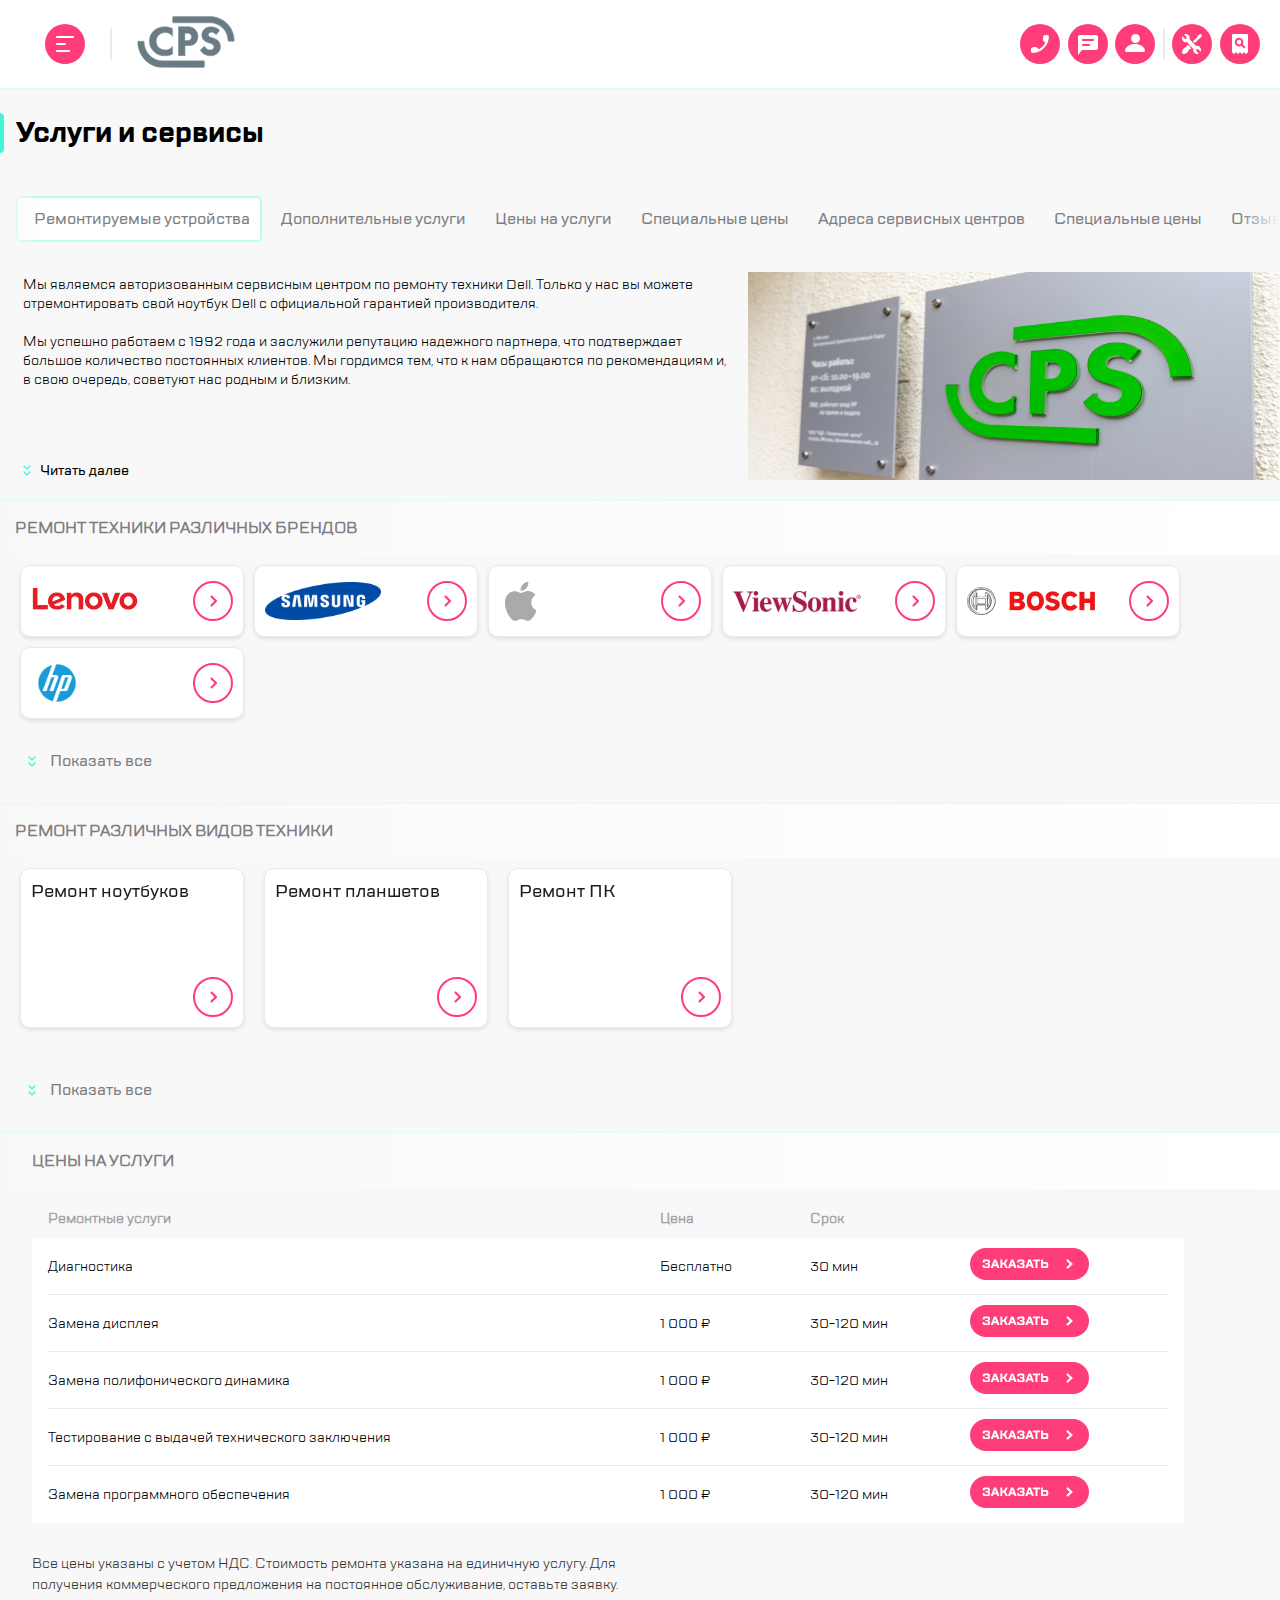
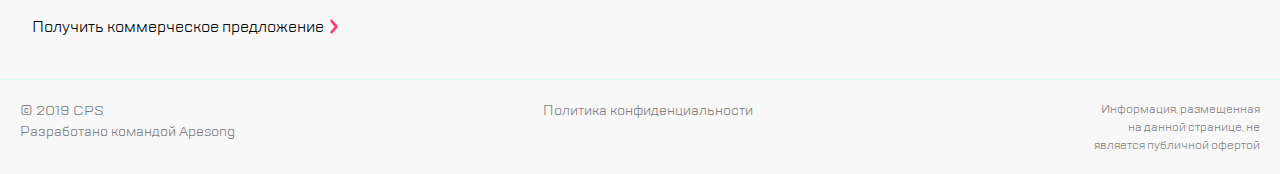
==== index.html @ 2000e8fa "Updates" ====
<!DOCTYPE html>
<html lang="ru">

<head>
  <meta charset="UTF-8">
  <meta name="viewport" content="width=device-width,user-scalable=no,initial-scale=1,maximum-scale=1,minimum-scale=1">
  <meta http-equiv="X-UA-Compatible" content="ie=edge">
  <link rel="stylesheet" href="https://cdn.jsdelivr.net/npm/swiper@11/swiper-bundle.min.css">
  <title>
    Webpack 4 Starter
  </title>
<link href="style.css" rel="stylesheet"></head>

<body class="desktop">
  <nav class="side-nav">
    <header class="side-nav__header">
      <button class="side-nav__button side-nav__button--menu"></button>
      <a href="" class="side-nav__logo"></a>
      <button class="side-nav__button side-nav__button--search"></button>
    </header>
    <ul class="side-nav__list">
      <li class="side-nav__item"><a href="#" class="side-nav__link">Ремонт техники</a></li>
      <li class="side-nav__item"><a href="#" class="side-nav__link">Услуги и сервисы</a></li>
      <li class="side-nav__item"><a href="#" class="side-nav__link">Корпоративным клиентам</a></li>
      <li class="side-nav__item"><a href="#" class="side-nav__link">Продавцам техники</a></li>
      <li class="side-nav__item"><a href="#" class="side-nav__link">Партнерам</a></li>
      <li class="side-nav__item"><a href="#" class="side-nav__link">Производителям</a></li>
      <li class="side-nav__item"><a href="#" class="side-nav__link">Наши сервисные центры</a></li>
      <li class="side-nav__item"><a href="#" class="side-nav__link">Контакты</a></li>
    </ul>
    <div class="side-nav__footer">
      <div class="side-nav__footer-buttons">
        <button class="side-nav__button side-nav__button--call"></button>
        <button class="side-nav__button side-nav__button--chat"></button>
        <button class="side-nav__button side-nav__button--profile"></button>
      </div>
      <div class="side-nav__footer-contact">
        <a href="mailto:mail@cps.com" class="side-nav__footer-mail">mail@cps.com</a>
        <a href="tel:88008808900" class="side-nav__footer-phone">8 800 880 8900</a>
      </div>
      <div class="side-nav__footer-lang">
        <a class="side-nav__footer-lang-link side-nav__footer-lang-link--active">RU</a>
        <a class="side-nav__footer-lang-link">EN</a>
        <a class="side-nav__footer-lang-link">CH</a>
      </div>
    </div>

  </nav>
  <div class="feedback">
    <button class="feedback__close-button"></button>
    <div class="feedback__header">Обратная связь</div>
    <div class="feedback__field feedback__field--username">
      <input class="feedback__input" type="text" name="username" id="username" placeholder="Имя">
    </div>
    <div class="feedback__field feedback__field--phone">
      <input class="feedback__input" type="tel" id="phone" name="phone" pattern="[0-9]{3}-[0-9]{3}-[0-9]{4}" placeholder="Телефон">
    </div>
    <div class="feedback__field feedback__field--email">
      <input class="feedback__input" id="email" pattern=".+@example\.com" size="30" required placeholder="Электронная почта">
    </div>
    <div class="feedback__field feedback__field--message">
      <textarea class="feedback__input feedback__input--message" placeholder="Сообщение"></textarea>
    </div>
    <div class="feedback__field feedback__field--agreement">
      Нажимая “отправить”, вы даете согласие на <a href="">обработку персональных данных</a>
      и соглашаетесь с нашей <a href="">политикой конфиденциальности</a>
    </div>
    <button type="submit" class="feedback__field feedback__field--submit-button"></button>
  </div>

  <div class="callback">
    <button class="callback__close-button"></button>
    <div class="callback__header">Заказать звонок</div>
    <div class="callback__field callback__field--phone">
      <input class="callback__input" type="tel" id="phone" name="phone" pattern="[0-9]{3}-[0-9]{3}-[0-9]{4}" placeholder="Телефон">
    </div>
    <div class="callback__field callback__field--agreement">
      Нажимая “отправить”, вы даете согласие на <a href="">обработку персональных данных</a>
      и соглашаетесь с нашей <a href="">политикой конфиденциальности</a>
    </div>
    <button type="submit" class="callback__submit-button"></button>
  </div>
  <header class="header">
    <nav class="header__nav">
      <div class="header__button-group header__button-group--left">
        <button class="icon icon--burger"></button>
        <div class="icon icon--divider header__button-icon--m-size">
        </div>
        <a class="round-icon-logo">
          <img src="../img/logo.svg" alt="Логотип">
        </a>
      </div>
      <div class="header__button-group header__button-group--right">
        <button class="icon icon--call header__button-icon--m-size"></button>
        <button class="icon icon--chat header__button-icon--m-size"></button>
        <button class="icon icon--profile header__button-icon--m-size"></button>
        <div class="icon icon--divider"> </div>
        <button class="icon icon--repair"></button>
        <button class="icon icon--checkstatus"></button>
      </div>
    </nav>
  </header>
  <main class="main">
    <div class="main__button">
      <h1 class="main__title">Услуги и сервисы</h1>
      <div class="main__button--high">
        <div class="main__button--icon">
          Оставить Заявку
          <button class="round-icon round-icon--repair" alt="Логотип"></button>
        </div>
        <div class="main__button--icon">
          Статус Ремонта
          <button class="round-icon round-icon--checkstatus" alt="Логотип"></button>
        </div>
      </div>
    </div>
    <div class="main__roll">
      <ul class="main__roll-buttons">
        <li>
          <button class="main__roll-button main__roll-button--active">
            Ремонтируемые устройства
          </button>
        </li>
        <li>
          <button class="main__roll-button">Дополнительные услуги</button>
        </li>
        <li><button class="main__roll-button">Цены на услуги</button></li>
        <li><button class="main__roll-button">Специальные цены</button></li>
        <li>
          <button class="main__roll-button">Адреса сервисных центров</button>
        </li>
        <li><button class="main__roll-button">Специальные цены</button></li>
        <li><button class="main__roll-button">Отзывы</button></li>
      </ul>
    </div>


    <div class="content">
      <div class="content__wrapper">
        <div class="content__text">
          <p>
            Мы являемся авторизованным сервисным центром по ремонту техники
            Dell. Только у нас вы можете отремонтировать свой ноутбук Dell с
            официальной гарантией производителя. <br><br>Мы успешно работаем с 1992
            года и заслужили репутацию надежного партнера, что подтверждает
            большое количество постоянных клиентов. Мы гордимся тем, что к нам
            обращаются по рекомендациям и, в свою очередь, советуют нас родным
            и близким.
          </p>
        </div>
        <div class="content__button-wrapper">
          <button href="https://www.yandex.ru/" class="content__button">Читать далее</button>
        </div>
      </div>
      <img class="content__image" src="./img/Picture.jpg" alt="картинка">
    </div>
    
    <div class="brands-section">
      <div class="brands-section__line"></div>
      <h2 class="brands-section__title">Ремонт техники различных брендов</h2>
      <div class="swiper mySwiper brands-section__swiper">
        <section class="swiper-wrapper">
          <div class="swiper-slide brands-section__slide">
            <div class="brands-section__card">
              <img src="./img/lenovo.png" alt="Lenovo" class="brands-section__logo brands-section__logo--lenovo">
              <button alt="Переход" class="brands-section__arrow"></button>
            </div>
          </div>
          <div class="swiper-slide brands-section__slide">
            <div class="brands-section__card">
              <img src="./img/samsung.png" alt="Samsung" class="brands-section__logo brands-section__logo--samsung">
              <button alt="Переход" class="brands-section__arrow"></button>
            </div>
          </div>
          <div class="swiper-slide brands-section__slide">
            <div class="brands-section__card">
              <img src="./img/apple.png" alt="apple" class="brands-section__logo brands-section__logo--apple">
              <button alt="Переход" class="brands-section__arrow"></button>
            </div>
          </div>
          <div class="swiper-slide brands-section__slide">
            <div class="brands-section__card">
              <img src="./img/vievSonic.png" alt="vievSonic" class="brands-section__logo brands-section__logo--viewsonic">
              <button alt="Переход" class="brands-section__arrow"></button>
            </div>
          </div>
          <div class="swiper-slide brands-section__slide">
            <div class="brands-section__card">
              <img src="./img/bosh.png" alt="bosh" class="brands-section__logo brands-section__logo--bosch">
              <button alt="Переход" class="brands-section__arrow"></button>
            </div>
          </div>
          <div class="swiper-slide brands-section__slide">
            <div class="brands-section__card">
              <img src="./img/hp.png" alt="hp" class="brands-section__logo brands-section__logo--hp">
              <button alt="Переход" class="brands-section__arrow"></button>
            </div>
          </div>
          <div class="swiper-slide brands-section__slide">
            <div class="brands-section__card">
              <img src="./img/acer.png" alt="acer" class="brands-section__logo brands-section__logo--acer">
              <button alt="Переход" class="brands-section__arrow"></button>
            </div>
          </div>
          <div class="swiper-slide brands-section__slide">
            <div class="brands-section__card">
              <img src="./img/sony.png" alt="sony" class="brands-section__logo brands-section__logo--sony">
              <button alt="Переход" class="brands-section__arrow"></button>
            </div>
          </div>
          <div class="swiper-slide brands-section__slide">
            <div class="brands-section__card">
              <img src="./img/lenovo.png" alt="vievSonic" class="brands-section__logo brands-section__logo--lenovo">
              <button alt="Переход" class="brands-section__arrow"></button>
            </div>
          </div>
          <div class="swiper-slide brands-section__slide">
            <div class="brands-section__card">
              <img src="./img/samsung.png" alt="Samsung" class="brands-section__logo brands-section__logo--samsung">
              <button alt="Переход" class="brands-section__arrow"></button>
            </div>
          </div>
          <div class="swiper-slide brands-section__slide">
            <div class="brands-section__card">
              <img src="./img/apple.png" alt="apple" class="brands-section__logo brands-section__logo--apple">
              <button alt="Переход" class="brands-section__arrow"></button>
            </div>
          </div>
        </section>
        <div class="swiper-pagination"></div>
        <button id="hideButton" class="brands-section__toggle">Показать все</button>
      </div>
    </div>

    
    <div class="repair-section">
      <div class="repair-section__line"></div>
      <h2 class="repair-section__title">Ремонт различных видов техники</h2>
      <div class="swiper mySwiper repair-section__swiper">
        <section class="swiper-wrapper">

          <div class="swiper-slide repair-section__slide">
            <div class="repair-section__card">
              <p class="repair-section__text">Ремонт ноутбуков </p>
              <button alt="Переход" class="repair-section__arrow"></button>
            </div>
          </div>
          <div class="swiper-slide repair-section__slide">
            <div class="repair-section__card">
              <p class="repair-section__text">Ремонт планшетов </p>
              <button alt="Переход" class="repair-section__arrow"></button>
            </div>
          </div>
          <div class="swiper-slide repair-section__slide">
            <div class="repair-section__card">
              <p class="repair-section__text">Ремонт ПК </p>
              <button alt="Переход" class="repair-section__arrow"></button>
            </div>
          </div>
          <div class="swiper-slide repair-section__slide">
            <div class="repair-section__card">
              <p class="repair-section__text">Ремонт мониторов </p>
              <button alt="Переход" class="repair-section__arrow"></button>
            </div>
          </div>
          <div class="swiper-slide repair-section__slide">
            <div class="repair-section__card">
              <p class="repair-section__text">Ремонт ноутбуков </p>
              <button alt="Переход" class="repair-section__arrow"></button>
            </div>
          </div>
          <div class="swiper-slide repair-section__slide">
            <div class="repair-section__card">
              <p class="repair-section__text">Ремонт ноутбуков </p>
              <button alt="Переход" class="repair-section__arrow"></button>
            </div>
          </div>
          <div class="swiper-slide repair-section__slide">
            <div class="repair-section__card">
              <p class="repair-section__text">Ремонт ноутбуков </p>
              <button alt="Переход" class="repair-section__arrow"></button>
            </div>
          </div>
          <div class="swiper-slide repair-section__slide">
            <div class="repair-section__card">
              <p class="repair-section__text">Ремонт ноутбуков </p>
              <button alt="Переход" class="repair-section__arrow"></button>
            </div>
          </div>
          <div class="swiper-slide repair-section__slide">
            <div class="repair-section__card">
              <p class="repair-section__text">Ремонт ноутбуков </p>
              <button alt="Переход" class="repair-section__arrow"></button>
            </div>
          </div>
        </section>
        <div class="swiper-pagination"></div>
        <button id="repairButton" class="repair-section__toggle">Показать все</button>
      </div>
    </div>


    
    <div class="price-section">
      <div class="price-section__line"></div>
      <h2 class="price-section__title">Цены на услуги</h2>
      <div class="swiper mySwiper price-section__swiper">
        <div class="swiper-wrapper">
          <div class="swiper-slide price-section__slide">
            <div class="price-section__card price-section__card--column">
              <div class="price-section__label">Ремонтные услуги</div>
              <div class="price-section__service">Тестирование с выдачей технического заключения</div>
              <p class="price-section__label">Цена</p>
              <p class="price-section__value">Бесплатно</p>
              <p class="price-section__label">Срок</p>
              <p class="price-section__value">20-120 минут</p>
              <button alt="Переход" class="price-section__buy-button"></button>
            </div>
          </div>

          <div class="swiper-slide price-section__slide">
            <div class="price-section__card price-section__card--column">
              <div class="price-section__label">Ремонтные услуги</div>
              <div class="price-section__service">Тестирование с выдачей технического заключения</div>
              <p class="price-section__label">Цена</p>
              <p class="price-section__service">Бесплатно</p>
              <p class="price-section__label">Срок</p>
              <p class="price-section__service">20-120 минут</p>
              <button alt="Переход" class="price-section__buy-button"></button>
            </div>
          </div>

          <div class="swiper-slide price-section__slide">
            <div class="price-section__card price-section__card--column">
              <div class="price-section__label">Ремонтные услуги</div>
              <div class="price-section__service">Тестирование с выдачей технического заключения</div>
              <p class="price-section__label">Цена</p>
              <p class="price-section__service">Бесплатно</p>
              <p class="price-section__label">Срок</p>
              <p class="price-section__service">20-120 минут</p>
              <button alt="Переход" class="price-section__buy-button"></button>
            </div>
          </div>

          <div class="swiper-slide price-section__slide">
            <div class="price-section__card price-section__card--column">
              <div class="price-section__label">Ремонтные услуги</div>
              <div class="price-section__service">Тестирование с выдачей технического заключения</div>
              <p class="price-section__label">Цена</p>
              <p class="price-section__service">Бесплатно</p>
              <p class="price-section__label">Срок</p>
              <p class="price-section__service">20-120 минут</p>
              <button alt="Переход" class="price-section__buy-button"></button>
            </div>
          </div>

          <div class="swiper-slide price-section__slide">
            <div class="price-section__card price-section__card--column">
              <div class="price-section__label">Ремонтные услуги</div>
              <div class="price-section__service">Тестирование с выдачей технического заключения</div>
              <p class="price-section__label">Цена</p>
              <p class="price-section__service">Бесплатно</p>
              <p class="price-section__label">Срок</p>
              <p class="price-section__service">20-120 минут</p>
              <button alt="Переход" class="price-section__buy-button"></button>
            </div>
          </div>
        </div>
        <div class="swiper-pagination"></div>
      </div>
      

      <table class="price-table">
        <thead>
          <tr class="price-table__header-row">
            <th class="price-table__header">Ремонтные услуги</th>
            <th class="price-table__header">Цена</th>
            <th class="price-table__header">Срок</th>
            <th class="price-table__header"></th>
          </tr>
        </thead>

        <tbody class="price-table__body">
          <tr class="price-table__row">
            <td class="price-table__cell">Диагностика</td>
            <td class="price-table__cell">Бесплатно</td>
            <td class="price-table__cell">30 мин</td>
            <td class="price-table__cell"><button alt="Переход" class="price-table__cell-button"></button></td>
          </tr>
          <tr class="price-table__row">
            <td class="price-table__cell">Замена дисплея</td>
            <td class="price-table__cell">1 000 ₽</td>
            <td class="price-table__cell">30-120 мин</td>
            <td class="price-table__cell"><button alt="Переход" class="price-table__cell-button"></button></td>
          </tr>
          <tr class="price-table__row">
            <td class="price-table__cell">Замена полифонического динамика</td>
            <td class="price-table__cell">1 000 ₽</td>
            <td class="price-table__cell">30-120 мин</td>
            <td class="price-table__cell"><button alt="Переход" class="price-table__cell-button"></button></td>
          </tr>
          <tr class="price-table__row">
            <td class="price-table__cell">Тестирование с выдачей технического заключения</td>
            <td class="price-table__cell">1 000 ₽</td>
            <td class="price-table__cell">30-120 мин</td>
            <td class="price-table__cell"><button alt="Переход" class="price-table__cell-button"></button></td>
          </tr>
          <tr class="price-table__row">
            <td class="price-table__cell">Замена программного обеспечения</td>
            <td class="price-table__cell">1 000 ₽</td>
            <td class="price-table__cell">30-120 мин</td>
            <td class="price-table__cell"><button alt="Переход" class="price-table__cell-button"></button></td>
          </tr>
        </tbody>

      </table>



    </div>



    <div class="disclaimer">
      <div class="disclaimer__content">
        <p>Все цены указаны с учетом НДС. Стоимость ремонта указана на единичную услугу.
          Для получения
          коммерческого предложения на постоянное обслуживание, оставьте заявку.
        </p>
      </div>
      <button class="disclaimer__button">Получить коммерческое предложение</button>
    </div>



    <footer class="footer">
      <div class="footer__developed">
        <div class="footer__developed__copyright">© 2019 CPS</div>
        <div class="footer__developed__text">Разработано командой Apesong</div>
      </div>
      <div class="footer__policy">Политика конфиденциальности</div>
      <p class="footer__disclaimer">Информация, размещенная на данной странице, не является публичной офертой</p>
    </footer>


  </main>


  <script src="https://cdn.jsdelivr.net/npm/swiper@11/swiper-bundle.min.js"></script>
<script type="text/javascript" src="./js/bundle.js"></script></body>

</html>
---- style.css ----
button {
  padding: 0;
  border: none;
  font: inherit;
  color: inherit;
  background-color: transparent; }

.header {
  height: 88px;
  width: 100%;
  border-bottom: 1px solid #d9fff5; }
  .header__nav {
    height: 88px;
    display: flex;
    flex-direction: row;
    justify-content: space-around;
    align-items: center; }
  .header__button-group {
    display: flex;
    align-items: center;
    width: 15rem; }
    .header__button-group--left {
      justify-content: space-evenly; }
    .header__button-group--right {
      justify-content: space-evenly; }

.icon {
  border: initial;
  width: 40px;
  height: 40px;
  max-width: 100%;
  background-repeat: no-repeat;
  background-position: center;
  cursor: pointer; }
  .icon--burger {
    background-image: url(./static/burger.svg); }
  .icon--divider {
    background-image: url(./static/divider.svg);
    width: 2px; }
  .icon--call {
    background-image: url(./static/call.svg); }
  .icon--chat {
    background-image: url(./static/chat.svg); }
  .icon--profile {
    background-image: url(./static/profile.svg); }
  .icon--repair {
    background-image: url(./static/repair.svg); }
  .icon--checkstatus {
    background-image: url(./static/checkstatus.svg); }
  .icon:hover {
    transform: scale(); }

@media (max-width: 768px) {
  .header__button-right {
    min-width: 90px;
    gap: 1rem; }
  .round-icon--divider {
    margin-right: auto;
    margin-left: 10px; }
  .header__button-icon--m-size {
    display: none; } }

@media (min-width: 768px) and (max-width: 1440px) {
  .header__nav {
    justify-content: space-between;
    padding: 0 20px; }
  .header__button-group--right {
    justify-content: space-between; } }

.d {
  width: 100%;
  height: 100%;
  background-color: #ffffff;
  position: fixed;
  z-index: 0; }

.side-nav {
  display: none;
  position: fixed;
  top: 0;
  left: 0;
  width: 320px;
  height: 100vh;
  background-color: #ffffff;
  border-right: 1px solid #ddd;
  flex-direction: column;
  padding: 20px 0;
  box-sizing: border-box;
  z-index: 10; }
  .side-nav.active {
    display: flex; }
  .side-nav::after {
    content: '';
    position: fixed;
    top: 0;
    left: 320px;
    width: 40px;
    height: 100vh;
    background: linear-gradient(to right, #dddddd, rgba(240, 240, 240, 0));
    pointer-events: none;
    z-index: 1; }
  .side-nav__header {
    display: flex;
    align-items: center;
    gap: 10px;
    justify-content: space-around; }
  .side-nav__button {
    border: none;
    background: transparent;
    padding: 0;
    margin: 0;
    cursor: pointer;
    width: 40px;
    height: 40px;
    transition: transform 0.3s ease; }
    .side-nav__button:hover {
      transform: scale(1.1); }
    .side-nav__button--menu {
      background: url(./static/X.svg) no-repeat; }
    .side-nav__button--search {
      background: url(./static/search.svg) no-repeat; }
    .side-nav__button--call {
      background: url(./static/call.svg) no-repeat; }
    .side-nav__button--chat {
      background: url(./static/chat.svg) no-repeat; }
    .side-nav__button--profile {
      background: url(./static/profile.svg) no-repeat; }
  .side-nav__logo {
    height: 51px;
    width: 97px;
    background: url(./static/logo.svg) no-repeat;
    margin-right: 1rem; }
  .side-nav__list {
    display: flex;
    flex-direction: column;
    gap: 1rem;
    padding: 20px 0; }
  .side-nav__item {
    position: relative;
    padding: 10px;
    cursor: pointer;
    font-family: 'Medium';
    line-height: 24px;
    font-size: 16px;
    color: #1b1c21;
    transition: opacity 0.3s ease; }
    .side-nav__item::before {
      content: '';
      position: absolute;
      top: 0;
      left: -50px;
      width: 5px;
      height: 50px;
      background-image: url(./static/highlight.svg);
      background-repeat: no-repeat;
      background-size: 80%;
      opacity: 0;
      transition: left 0.7s ease, opacity 0.7s ease;
      z-index: 10; }
    .side-nav__item:hover {
      opacity: 1; }
    .side-nav__item:hover::before {
      left: 0px;
      opacity: 1; }
  .side-nav__link {
    text-decoration: none;
    color: #333;
    font-size: 16px; }
  .side-nav__footer {
    display: flex;
    flex-direction: column;
    gap: 10px;
    padding: 0 20px;
    margin-top: auto;
    margin-bottom: 20px; }
  .side-nav__footer-buttons {
    display: flex;
    justify-content: space-between; }
  .side-nav__footer-contact {
    display: flex;
    flex-direction: column;
    gap: 5px; }
  .side-nav__footer-mail {
    font-size: 16px;
    line-height: 24px;
    color: #333;
    text-decoration: none;
    transition: color 0.3s ease; }
    .side-nav__footer-mail:hover {
      color: #007bff; }
  .side-nav__footer-phone {
    font-size: 24px;
    line-height: 32px;
    color: #333;
    text-decoration: none;
    font-family: 'Bold';
    transition: transform 0.3s ease; }
    .side-nav__footer-phone:hover {
      transform: scale(1.1); }
  .side-nav__footer-lang {
    display: flex;
    gap: 10px; }
  .side-nav__footer-lang-link {
    font-size: 16px;
    line-height: 24px;
    color: #1b1c21;
    text-decoration: none;
    cursor: pointer;
    transition: color 0.3s ease; }
    .side-nav__footer-lang-link--active {
      color: #686868; }
    .side-nav__footer-lang-link:hover {
      color: #7e7e82; }

@media (max-width: 600px) {
  .side-nav__list {
    gap: inherit; }
  .side-nav__footer {
    margin-bottom: 0; } }

li {
  display: inline-block; }

.main {
  overflow: hidden;
  padding-top: 0;
  background-color: #f8f8f8;
  width: 100%;
  height: 100%; }
  .main__button {
    background: inherit;
    border: initial; }
    .main__button--high {
      display: none; }
  .main__title {
    padding: 24px 5px;
    padding-left: 16px;
    margin: 0;
    font-size: 29px;
    font-family: 'Bold';
    position: relative; }
    .main__title::before {
      content: '';
      position: absolute;
      width: 4px;
      height: 40px;
      left: -0.5px;
      background-image: url(./static/highlight.svg);
      background-repeat: no-repeat;
      background-size: cover; }
  .main__roll {
    display: flex;
    overflow-x: auto;
    white-space: nowrap;
    width: 100%;
    padding-top: 10px; }
    .main__roll::-webkit-scrollbar {
      width: 0; }
    .main__roll::after, .main__roll::before {
      content: '';
      position: absolute;
      width: 40px;
      height: 60px;
      pointer-events: none;
      z-index: 1; }
    .main__roll::before {
      left: 0;
      background: linear-gradient(to right, #f8f8f8, rgba(248, 248, 248, 0)); }
    .main__roll::after {
      right: 0;
      background: linear-gradient(to left, #f8f8f8, rgba(248, 248, 248, 0)); }
    .main__roll-buttons {
      font-size: 16px;
      font-family: 'Medium';
      color: #7e7e82;
      list-style-type: none;
      padding: 10px;
      padding-left: 16px;
      margin: 0;
      background: inherit;
      border: initial; }
    .main__roll-button {
      font-size: 16px;
      font-family: 'Medium';
      color: #7e7e82;
      list-style-type: none;
      padding: 10px;
      padding-left: 16px;
      margin: 0;
      background: inherit;
      border: initial;
      display: inline-block;
      cursor: pointer; }
      .main__roll-button--active {
        background-color: #ffffff;
        border: 2px solid #b8ffec;
        border-radius: 5px; }

@media (min-width: 768px) {
  .swiper-pagination {
    display: none; } }

.content {
  margin: 20px 0; }
  .content__wrapper {
    display: flex;
    flex-direction: column;
    justify-content: space-between;
    padding-left: 20px;
    padding-right: 20px; }
  .content__text {
    width: 100%;
    height: 95px;
    overflow: hidden;
    font-size: 14px;
    text-align: left; }
  .content__button {
    border: 0;
    background-color: transparent;
    padding: 0;
    margin: 0;
    cursor: pointer;
    font-family: Medium;
    padding-left: 20px;
    position: relative;
    text-decoration: none; }
    .content__button::before {
      content: '';
      position: absolute;
      width: 24px;
      height: 24px;
      background-image: url(./static/main-botton.svg);
      background-repeat: no-repeat;
      top: 4px;
      left: 3px; }
  .content__image {
    padding-top: 10px;
    width: 100vw;
    height: auto; }

@media (min-width: 768px) and (max-width: 1440px) {
  .content {
    display: flex;
    height: 208px; }
    .content__text {
      padding: 3px;
      height: 145px; }
    .content__image {
      padding-top: 0; } }

@media (min-width: 1440px) {
  .content {
    display: flex;
    height: auto; }
    .content__wrapper {
      width: 100%; }
    .content__text {
      padding: 3px;
      height: 200px; }
    .content__image {
      padding-top: 0;
      border-radius: 7px; } }

h2 {
  margin: 0; }

.brands {
  display: flex;
  flex-direction: row;
  align-items: center;
  gap: 10px;
  flex-wrap: wrap;
  margin-left: auto;
  margin-right: auto;
  right: 10px; }
  .brands-section {
    text-align: left;
    color: #7e7e82;
    padding-bottom: 10px; }
    .brands-section__line {
      border-bottom: solid 1px #d9fff5; }
    .brands-section__title {
      background-image: linear-gradient(to right, #f8f8f8, white);
      font-family: 'Regular';
      text-transform: uppercase;
      line-height: 24px;
      font-size: 16px;
      padding: 15px;
      margin-bottom: 10px; }
    .brands-section__swiper {
      display: flex;
      flex-direction: row;
      align-items: center;
      gap: 10px;
      flex-wrap: wrap;
      margin-left: auto;
      margin-right: auto;
      padding: 0 20px; }
    .brands-section__slide {
      width: auto;
      height: 70%;
      position: relative; }
    .brands-section__card {
      display: flex;
      align-items: center;
      justify-content: space-between;
      background-color: #fff;
      border: 1px solid #eaeaea;
      padding: 10px;
      margin: 5px;
      width: 240px;
      height: 72px;
      min-width: 240px;
      text-align: left;
      box-shadow: 0 2px 4px rgba(0, 0, 0, 0.1);
      border-radius: 10px; }
    .brands-section__logo--lenovo {
      width: 108px;
      height: 32px; }
    .brands-section__logo--samsung {
      width: 116px;
      height: 38.52px; }
    .brands-section__logo--apple {
      width: 44px;
      height: 44px; }
    .brands-section__logo--viewsonic {
      width: 128px;
      height: 21px; }
    .brands-section__logo--bosch {
      width: 128px;
      height: 28.6px; }
    .brands-section__logo--hp {
      width: 52px;
      height: 52px; }
    .brands-section__logo--acer {
      width: 94px;
      height: 24px; }
    .brands-section__logo--sony {
      width: 128px;
      height: 25.6px; }
    .brands-section__arrow {
      width: 40px;
      height: 40px;
      background: url(./static/go.svg) no-repeat center/cover;
      cursor: pointer;
      transition: transform 0.3s; }
      .brands-section__arrow:hover {
        transform: scale(1.2); }
    .brands-section__toggle {
      padding: 20px 30px;
      font-family: 'Medium';
      line-height: 24px;
      font-size: 16px;
      border: none;
      cursor: pointer;
      background-color: transparent;
      position: relative;
      opacity: 1;
      transition: opacity 0.5s; }
      .brands-section__toggle:hover {
        opacity: 0.5; }
      .brands-section__toggle::before {
        content: '';
        position: absolute;
        background-image: url(./static/expandDown.svg);
        height: 24px;
        width: 24px;
        left: 0; }
      .brands-section__toggle.tap::before {
        background-image: url(./static/expandUp.svg); }

section::-webkit-scrollbar {
  display: none; }

.swiper-slide.a {
  width: auto;
  height: 70%;
  position: relative; }

.swiper-wrapper {
  height: 60%;
  padding-bottom: 20px; }

@media (max-width: 700px) {
  .brands-section__toggle {
    display: none; } }

@media (min-width: 767px) and (max-width: 1439px) {
  .brands-high {
    width: 224px; }
  .brands-section__card {
    margin: 0;
    box-sizing: border-box;
    min-width: 224px;
    width: inherit; }
  .brands-section__slide:nth-last-child(-n + 5) {
    display: none; } }

.repair-section {
  text-align: left;
  color: #7e7e82;
  margin-bottom: 10px; }
  .repair-section__line {
    border-bottom: solid 1px #d9fff5; }
  .repair-section__title {
    background-image: linear-gradient(to right, #f8f8f8, white);
    font-family: 'Regular';
    text-transform: uppercase;
    line-height: 24px;
    font-size: 16px;
    padding: 15px;
    margin-bottom: 10px; }
  .repair-section__swiper {
    display: flex;
    flex-direction: row;
    align-items: center;
    gap: 10px;
    flex-wrap: wrap;
    margin-left: auto;
    margin-right: auto;
    padding: 0 20px; }
  .repair-section__slide {
    width: auto;
    height: 70%;
    position: relative; }
  .repair-section__card {
    display: flex;
    align-items: center;
    justify-content: space-between;
    background-color: #fff;
    border: 1px solid #eaeaea;
    padding: 10px;
    margin: 5px;
    width: 240px;
    height: 72px;
    min-width: 240px;
    text-align: left;
    box-shadow: 0 2px 4px rgba(0, 0, 0, 0.1);
    border-radius: 10px; }
  .repair-section__text {
    font-size: 18px;
    font-family: 'Medium';
    color: #1b1c21; }
  .repair-section__arrow {
    width: 40px;
    height: 40px;
    background: url(./static/go.svg) no-repeat center/cover;
    cursor: pointer;
    transition: transform 0.3s; }
    .repair-section__arrow:hover {
      transform: scale(1.2); }
  .repair-section__toggle {
    padding: 20px 30px;
    font-family: 'Medium';
    line-height: 24px;
    font-size: 16px;
    border: none;
    cursor: pointer;
    background-color: transparent;
    position: relative;
    opacity: 1;
    transition: opacity 0.5s; }
    .repair-section__toggle:hover {
      opacity: 0.5; }
    .repair-section__toggle::before {
      content: '';
      position: absolute;
      background-image: url(./static/expandDown.svg);
      height: 24px;
      width: 24px;
      left: 0; }
    .repair-section__toggle.tap::before {
      background-image: url(./static/expandUp.svg); }

section::-webkit-scrollbar {
  display: none; }

@media (max-width: 767px) {
  .repair-section__toggle {
    display: none; } }

@media (min-width: 767px) and (max-width: 1439px) {
  .repair-section__card {
    position: relative;
    align-items: flex-start;
    height: 160px;
    margin: 0;
    box-sizing: border-box;
    min-width: 224px;
    width: inherit; }
  .repair-section__text {
    align-items: start; }
  .repair-section__arrow {
    position: absolute;
    bottom: 0;
    right: 0;
    margin: 10px; }
  .repair-section__slide:nth-last-child(-n + 6) {
    display: none; }
  .swiper-wrapper {
    flex-wrap: wrap;
    gap: 20px; } }

@media (min-width: 1439px) {
  .repair-section__slide:nth-last-child(-n + 5) {
    display: none; }
  .swiper-wrapper {
    flex-wrap: wrap; } }

p {
  margin: 0; }

.price-section {
  text-align: left;
  color: #7e7e82;
  margin-bottom: 10px; }
  .price-section__line {
    border-bottom: solid 1px #d9fff5; }
  .price-section__title {
    background-image: linear-gradient(to right, #f8f8f8, white);
    font-family: 'Regular';
    text-transform: uppercase;
    line-height: 24px;
    font-size: 16px;
    padding: 1rem 2rem;
    margin-bottom: 10px; }
  .price-section__swiper {
    display: flex;
    flex-direction: row;
    align-items: center;
    gap: 10px;
    flex-wrap: wrap;
    margin-left: auto;
    margin-right: auto;
    padding: 0 20px;
    box-sizing: border-box; }
  .price-section__slide {
    width: auto;
    height: 70%;
    position: relative; }
  .price-section__card {
    background-color: #fff;
    border: 1px solid #eaeaea;
    padding: 10px;
    margin: 5px;
    box-shadow: 0 2px 4px rgba(0, 0, 0, 0.1);
    border-radius: 10px;
    position: relative;
    height: 160px;
    width: 240px;
    font-size: 18px;
    display: flex;
    flex-direction: column;
    justify-content: space-between;
    align-items: flex-start; }
  .price-section__label {
    font-family: 'Regular';
    font-size: 14px;
    color: #7e7e82; }
  .price-section__service {
    font-family: 'Regular';
    font-size: 14px;
    color: #000000; }
  .price-section__value {
    font-family: 'Regular';
    font-size: 14px;
    color: #000000; }
  .price-section__buy-button {
    position: absolute;
    bottom: 0;
    right: 0;
    margin: 10px;
    width: 119px;
    height: 32px;
    background: url(./static/buy.svg) no-repeat center/cover;
    cursor: pointer;
    transition: transform 0.3s; }
    .price-section__buy-button:hover {
      transform: scale(1.2); }

section::-webkit-scrollbar {
  display: none; }

.price-table {
  margin-left: 32px;
  margin-right: 32px;
  width: 90%;
  border-collapse: collapse;
  background-color: transparent; }
  .price-table__header-row {
    background-color: transparent;
    opacity: 0.7; }
  .price-table__header {
    padding: 10px;
    text-align: left;
    padding: 10px 0 10px 16px; }
  .price-table__body {
    background-color: white;
    border-radius: 15px;
    overflow: hidden; }
  .price-table__row {
    position: relative; }
    .price-table__row:not(:last-child)::after {
      content: '';
      position: absolute;
      left: 16px;
      right: 16px;
      bottom: 0;
      height: 1px;
      background-color: #eaeaea; }
  .price-table__cell {
    color: #000000;
    padding: 10px 0 10px 16px; }
    .price-table__cell-button {
      width: 119px;
      height: 32px;
      background: url(./static/buy.svg) no-repeat center/cover;
      cursor: pointer;
      transition: transform 0.5s; }
      .price-table__cell-button:hover {
        transform: scale(1.2); }

@media (max-width: 767px) {
  .price-table {
    display: none; } }

@media (min-width: 767px) {
  .price-section__swiper {
    display: none; } }

.disclaimer {
  background-color: #f8f8f8;
  padding: 20px 20px 40px 0;
  margin-left: 32px;
  border-radius: 8px;
  text-align: left; }
  .disclaimer__content {
    margin-bottom: 20px; }
    .disclaimer__content p {
      font-size: 14px;
      line-height: 1.5;
      color: #333;
      margin: 0; }
  .disclaimer__button {
    border: none;
    background-color: transparent;
    padding: 0;
    margin: 0;
    cursor: pointer;
    font-size: 16px;
    line-height: 1.5;
    color: #000000;
    text-align: left;
    border-radius: 4px;
    transition: background-color 0.3s;
    position: relative; }
    .disclaimer__button::before {
      content: '';
      position: absolute;
      top: 50%;
      right: -40px;
      width: 30px;
      height: 30px;
      background: url(./static/onward.svg) no-repeat center/cover;
      transform: translate(-50%, -50%);
      transition: width 0.3s ease, height 0.3s ease;
      z-index: 0; }
    .disclaimer__button:active::before {
      width: 20px;
      height: 20px; }
    .disclaimer__button:hover {
      background-color: #c4c4c4; }

@media (min-width: 767px) and (max-width: 1439px) {
  .disclaimer__content {
    width: 60%;
    text-wrap: balance; } }

.footer {
  display: flex;
  flex-direction: column;
  background-color: #f8f8f8;
  padding: 20px;
  text-align: center;
  border-top: solid 1px #d9fff5; }
  .footer__copyright {
    font-size: 14px;
    line-height: 1.5;
    color: #7e7e82; }
  .footer__developed {
    margin-bottom: 10px; }
    .footer__developed__copyright {
      font-size: 14px;
      line-height: 1.5;
      color: #7e7e82; }
    .footer__developed__text {
      font-size: 14px;
      line-height: 1.5;
      color: #7e7e82;
      margin: 0; }
  .footer__policy {
    font-size: 14px;
    line-height: 1.5;
    color: #7e7e82;
    margin-bottom: 10px;
    cursor: pointer; }
    .footer__policy:hover {
      color: #0062cc; }
  .footer__disclaimer {
    font-size: 12px;
    line-height: 1.5;
    color: #7e7e82;
    margin-bottom: 0; }

@media (min-width: 767px) and (max-width: 1439px) {
  .footer {
    flex-direction: row;
    justify-content: space-between; }
    .footer__developed {
      text-align: left; }
      .footer__developed__text {
        text-wrap: nowrap; }
    .footer__policy {
      text-wrap: nowrap; }
    .footer__disclaimer {
      text-align: right;
      max-width: 200px;
      text-wrap: balance; } }

@media (min-width: 1439px) {
  .footer {
    flex-direction: row;
    justify-content: space-between;
    margin-right: 20px; }
    .footer__developed {
      text-align: left; }
      .footer__developed__text {
        text-wrap: nowrap; }
    .footer__policy {
      text-wrap: nowrap; }
    .footer__disclaimer {
      text-align: right;
      max-width: 200px;
      text-wrap: balance; }
  .price-table {
    width: 95%; } }

@media (min-width: 1439px) {
  .desktop {
    display: flex; }
  .header {
    display: none; }
  .side-nav {
    display: flex;
    position: relative;
    width: 320px;
    margin-bottom: auto;
    padding-top: 40px;
    height: 50vh; }
    .side-nav::after {
      content: none; }
    .side-nav__list {
      margin: 0; }
  .main {
    padding-top: 20px; }
  .brands-section__slide:nth-last-child(-n + 3) {
    display: none; }
  .callback__close-button {
    position: absolute;
    left: -80px;
    top: 10px;
    z-index: 11; }
  .feedback__close-button {
    position: absolute;
    left: -80px;
    top: 10px;
    z-index: 11; } }

button {
  padding: 0;
  border: none;
  font: inherit;
  color: inherit;
  background-color: transparent;
  cursor: pointer; }

button {
  padding: 0;
  margin: 0; }

.feedback.active {
  display: flex; }

.feedback {
  display: none;
  position: fixed;
  top: 0;
  right: 0;
  width: 320px;
  height: 100vh;
  justify-content: flex-start;
  align-items: flex-start;
  background-color: #f8f8f8;
  border-bottom: 1px solid #ddd;
  flex-direction: column;
  box-sizing: border-box;
  padding-bottom: 20px;
  list-style-type: none;
  z-index: 10; }
  .feedback__close-button {
    background: url(./static/X.svg) no-repeat center/cover;
    width: 40px;
    height: 40px;
    margin-left: 1rem;
    margin-top: 1rem; }
  .feedback__header {
    padding: 24px 5px;
    padding-left: 16px;
    margin: 0;
    font-size: 29px;
    font-family: 'Bold';
    position: relative; }
    .feedback__header::before {
      content: '';
      position: absolute;
      width: 4px;
      height: 40px;
      background: url(./static/highlight.svg) no-repeat/center cover; }
  .feedback__field {
    margin-bottom: 1rem;
    margin-left: 1rem;
    margin-right: 1rem; }
    .feedback__field--username {
      width: transform; }
    .feedback__field--message .feedback__input {
      height: calc(7rem + 2px); }
    .feedback__field--agreement {
      margin-left: 1rem;
      margin-right: 1rem;
      width: 80%; }
      .feedback__field--agreement a {
        color: #ff3e79;
        text-decoration: none; }
        .feedback__field--agreement a:hover {
          text-decoration: underline; }
    .feedback__field--submit-button {
      margin-left: auto;
      width: 136px;
      height: 32px;
      background: url(./static/send.svg) no-repeat center/cover;
      margin-bottom: inherit;
      margin-right: 1.4rem; }
  .feedback__input {
    display: block;
    width: 16rem;
    height: calc(2.25rem + 2px);
    padding: 0.375rem 0.75rem;
    font-family: inherit;
    font-size: 1rem;
    font-weight: 400;
    line-height: 1.5;
    color: #212529;
    background-color: #fff;
    background-clip: padding-box;
    border: 1px solid #bdbdbd;
    border-radius: 0.25rem;
    transition: border-color 0.15s ease-in-out, box-shadow 0.15s ease-in-out; }
    .feedback__input::-webkit-input-placeholder {
      color: #212529;
      opacity: 0.4;
      font-family: 'TT Lakes Regular'; }
    .feedback__input::-moz-placeholder {
      color: #212529;
      opacity: 0.4;
      font-family: 'TT Lakes Regular'; }
    .feedback__input:-ms-input-placeholder {
      color: #212529;
      opacity: 0.4;
      font-family: 'TT Lakes Regular'; }
    .feedback__input::placeholder {
      color: #212529;
      opacity: 0.4;
      font-family: 'TT Lakes Regular'; }
    .feedback__input:focus {
      color: #212529;
      background-color: #fff;
      border-color: #bdbdbd;
      outline: 0;
      box-shadow: 0 0 0 0.2rem rgba(65, 246, 215, 0.1); }
    .feedback__input:disabled, .feedback__input[readonly] {
      background-color: #f5f5f5;
      opacity: 1; }

.feedback::after {
  content: '';
  position: fixed;
  top: 0;
  right: 20rem;
  width: 100%;
  height: 100vh;
  background: linear-gradient(to left, #dddddd, rgba(240, 240, 240, 0));
  pointer-events: none;
  z-index: 1; }

button {
  padding: 0;
  border: none;
  font: inherit;
  color: inherit;
  background-color: transparent;
  cursor: pointer; }

.callback.active {
  display: flex; }

.callback {
  position: fixed;
  top: 0;
  right: 0;
  width: 320px;
  height: 100vh;
  display: none;
  justify-content: flex-start;
  align-items: flex-start;
  background-color: #f8f8f8;
  border-bottom: 1px solid #ddd;
  flex-direction: column;
  box-sizing: border-box;
  padding-bottom: 20px;
  list-style-type: none;
  z-index: 10; }
  .callback__close-button {
    background: url(./static/X.svg) no-repeat center/cover;
    width: 40px;
    height: 40px;
    margin-left: 1rem;
    margin-top: 1rem; }
  .callback__header {
    padding: 24px 5px;
    padding-left: 16px;
    margin: 0;
    font-size: 29px;
    font-family: 'Bold';
    position: relative; }
    .callback__header::before {
      content: '';
      position: absolute;
      width: 4px;
      height: 40px;
      left: -0.5px;
      background-image: url(./static/highlight.svg);
      background-repeat: no-repeat;
      background-size: cover; }
  .callback__field {
    margin-bottom: 1rem;
    margin-left: 1rem;
    margin-right: 1rem;
    width: 80%; }
    .callback__field--agreement {
      font-size: 0.875rem;
      color: #666; }
      .callback__field--agreement a {
        color: #ff3e79;
        text-decoration: none; }
        .callback__field--agreement a:hover {
          text-decoration: underline; }
  .callback__input {
    display: block;
    width: 100%;
    height: calc(2.25rem + 2px);
    padding: 0.375rem 0.75rem;
    font-family: inherit;
    font-size: 1rem;
    font-weight: 400;
    line-height: 1.5;
    color: #212529;
    background-color: #fff;
    background-clip: padding-box;
    border: 1px solid #bdbdbd;
    border-radius: 0.25rem;
    transition: border-color 0.15s ease-in-out, box-shadow 0.15s ease-in-out; }
    .callback__input::-webkit-input-placeholder {
      color: #212529;
      opacity: 0.4;
      font-family: 'Regular'; }
    .callback__input::-moz-placeholder {
      color: #212529;
      opacity: 0.4;
      font-family: 'Regular'; }
    .callback__input:-ms-input-placeholder {
      color: #212529;
      opacity: 0.4;
      font-family: 'Regular'; }
    .callback__input::placeholder {
      color: #212529;
      opacity: 0.4;
      font-family: 'Regular'; }
    .callback__input:focus {
      color: #212529;
      background-color: #fff;
      border-color: #bdbdbd;
      outline: 0;
      box-shadow: 0 0 0 0.2rem rgba(65, 246, 215, 0.1); }
    .callback__input:disabled, .callback__input[readonly] {
      background-color: #f5f5f5;
      opacity: 1; }
  .callback__submit-button {
    margin-top: 0.25rem;
    margin-left: auto;
    width: 136px;
    height: 32px;
    background: url(./static/send.svg) no-repeat center/cover;
    margin-bottom: inherit;
    margin-right: 1.4rem; }

.round-icon--repair {
  background: url(./static/repair.png) no-repeat center;
  height: 40px;
  width: 40px; }

.round-icon--checkstatus {
  background: url(./static/checkstatus.svg) no-repeat center;
  height: 40px;
  width: 40px; }

@media (min-width: 1439px) {
  .main__button {
    display: flex;
    flex-direction: row;
    align-items: center;
    justify-content: space-between; }
  .main__button--high {
    display: flex;
    gap: 10px;
    justify-content: space-between;
    padding-right: 20px; }
  .main__button--icon {
    display: flex;
    flex-direction: row;
    align-items: center;
    gap: 10px;
    justify-content: space-between;
    padding-right: 20px;
    font-family: 'Medium';
    background: inherit;
    border: initial; } }

.callback::after {
  content: '';
  position: fixed;
  top: 0;
  right: 20rem;
  width: 100%;
  height: 100vh;
  background: linear-gradient(to left, #dddddd, rgba(240, 240, 240, 0));
  pointer-events: none;
  z-index: 1; }

@font-face {
  font-family: 'Medium';
  src: url(./fonts/TTLakes-Medium.ttf) format("truetype");
  font-weight: normal;
  font-style: italic; }

@font-face {
  font-family: 'Bold';
  src: url(./fonts/TTLakes-Bold.ttf) format("truetype");
  font-weight: normal;
  font-style: italic; }

@font-face {
  font-family: 'Regular';
  src: url(./fonts/TTLakes-Regular.ttf) format("truetype");
  font-weight: normal;
  font-style: italic; }

body {
  margin: 0;
  font-family: 'Regular', sans-serif;
  background-color: #ffffff;
  color: #000000;
  font-size: 14px; }


/*# sourceMappingURL=style.css.map*/
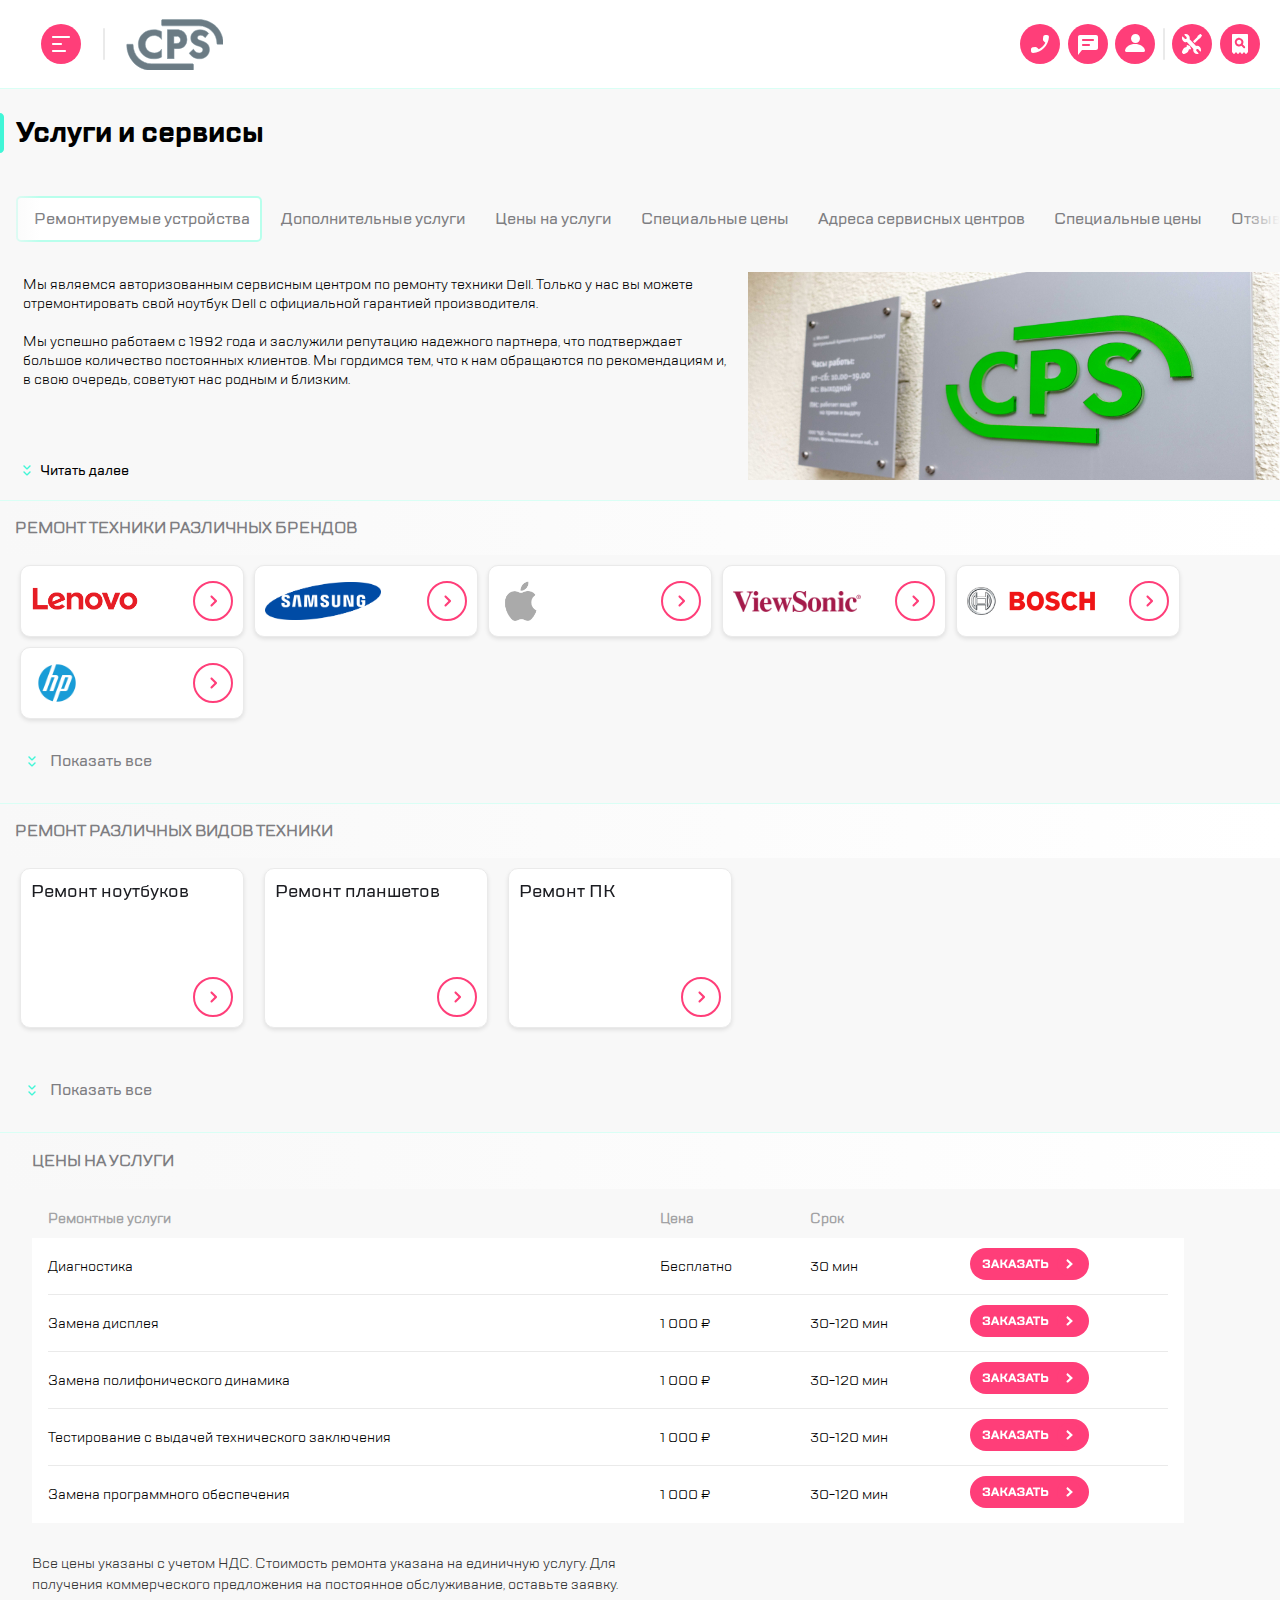
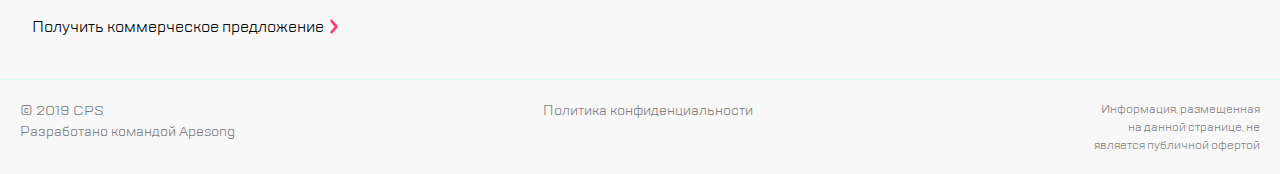
==== commit 6996493a: "Updates" ====
--- a/index.html
+++ b/index.html
@@ -86,9 +86,7 @@
         <button class="icon icon--burger"></button>
         <div class="icon icon--divider header__button-icon--m-size">
         </div>
-        <a class="round-icon-logo">
-          <img src="../img/logo.svg" alt="Логотип">
-        </a>
+        <a href="" class="icon--logo"></a>
       </div>
       <div class="header__button-group header__button-group--right">
         <button class="icon icon--call header__button-icon--m-size"></button>
--- a/style.css
+++ b/style.css
@@ -34,6 +34,11 @@
   cursor: pointer; }
   .icon--burger {
     background-image: url(./static/burger.svg); }
+  .icon--logo {
+    height: 51px;
+    width: 97px;
+    background: url(./static/logo.svg) no-repeat;
+    margin-right: 1rem; }
   .icon--divider {
     background-image: url(./static/divider.svg);
     width: 2px; }
@@ -60,7 +65,7 @@
   .header__button-icon--m-size {
     display: none; } }
 
-@media (min-width: 768px) and (max-width: 1440px) {
+@media (min-width: 768px) and (max-width: 1366px) {
   .header__nav {
     justify-content: space-between;
     padding: 0 20px; }
@@ -338,7 +343,7 @@
     width: 100vw;
     height: auto; }
 
-@media (min-width: 768px) and (max-width: 1440px) {
+@media (min-width: 768px) and (max-width: 1366px) {
   .content {
     display: flex;
     height: 208px; }
@@ -348,7 +353,7 @@
     .content__image {
       padding-top: 0; } }
 
-@media (min-width: 1440px) {
+@media (min-width: 1366px) {
   .content {
     display: flex;
     height: auto; }
@@ -485,7 +490,7 @@
   .brands-section__toggle {
     display: none; } }
 
-@media (min-width: 767px) and (max-width: 1439px) {
+@media (min-width: 767px) and (max-width: 1366px) {
   .brands-high {
     width: 224px; }
   .brands-section__card {
@@ -579,7 +584,7 @@
   .repair-section__toggle {
     display: none; } }
 
-@media (min-width: 767px) and (max-width: 1439px) {
+@media (min-width: 767px) and (max-width: 1366px) {
   .repair-section__card {
     position: relative;
     align-items: flex-start;
@@ -601,7 +606,7 @@
     flex-wrap: wrap;
     gap: 20px; } }
 
-@media (min-width: 1439px) {
+@media (min-width: 1366px) {
   .repair-section__slide:nth-last-child(-n + 5) {
     display: none; }
   .swiper-wrapper {
@@ -771,7 +776,7 @@
     .disclaimer__button:hover {
       background-color: #c4c4c4; }
 
-@media (min-width: 767px) and (max-width: 1439px) {
+@media (min-width: 767px) and (max-width: 1366px) {
   .disclaimer__content {
     width: 60%;
     text-wrap: balance; } }
@@ -812,7 +817,7 @@
     color: #7e7e82;
     margin-bottom: 0; }
 
-@media (min-width: 767px) and (max-width: 1439px) {
+@media (min-width: 767px) and (max-width: 1366px) {
   .footer {
     flex-direction: row;
     justify-content: space-between; }
@@ -845,7 +850,7 @@
   .price-table {
     width: 95%; } }
 
-@media (min-width: 1439px) {
+@media (min-width: 1366px) {
   .desktop {
     display: flex; }
   .header {
